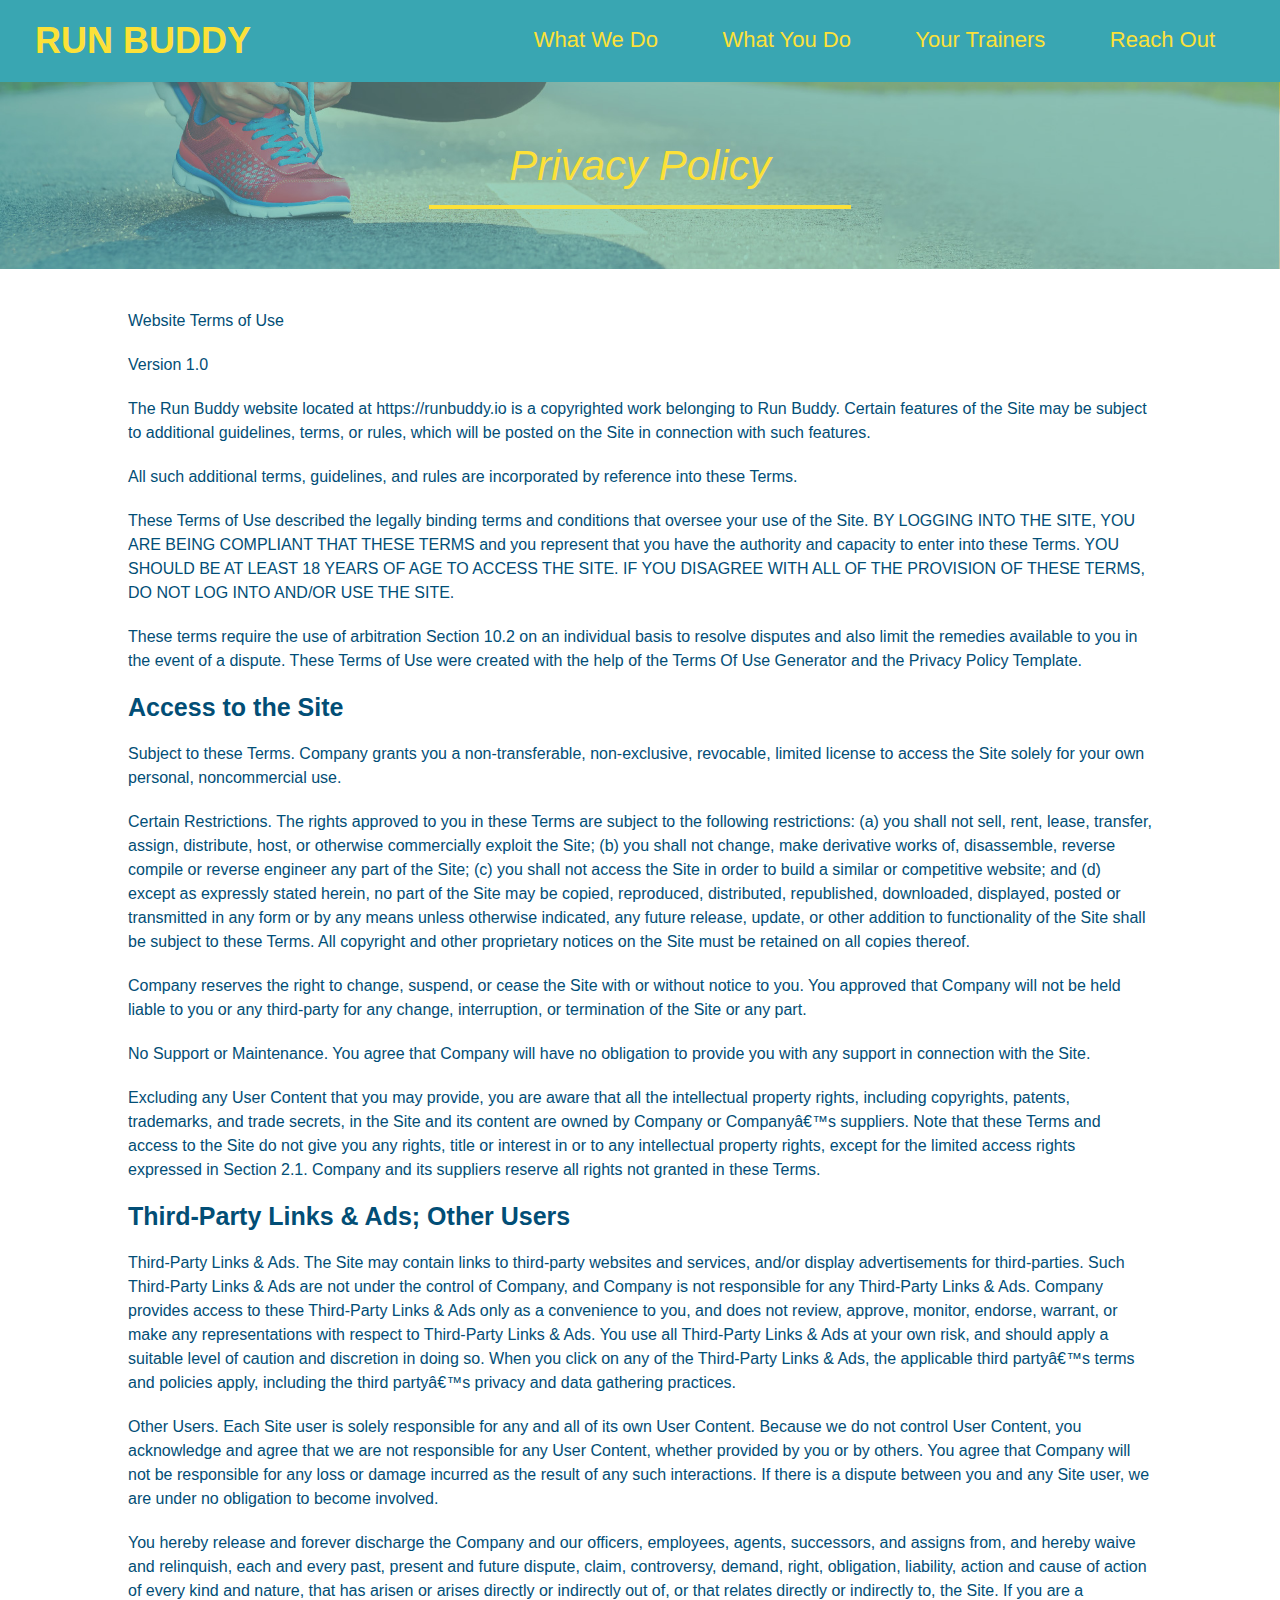
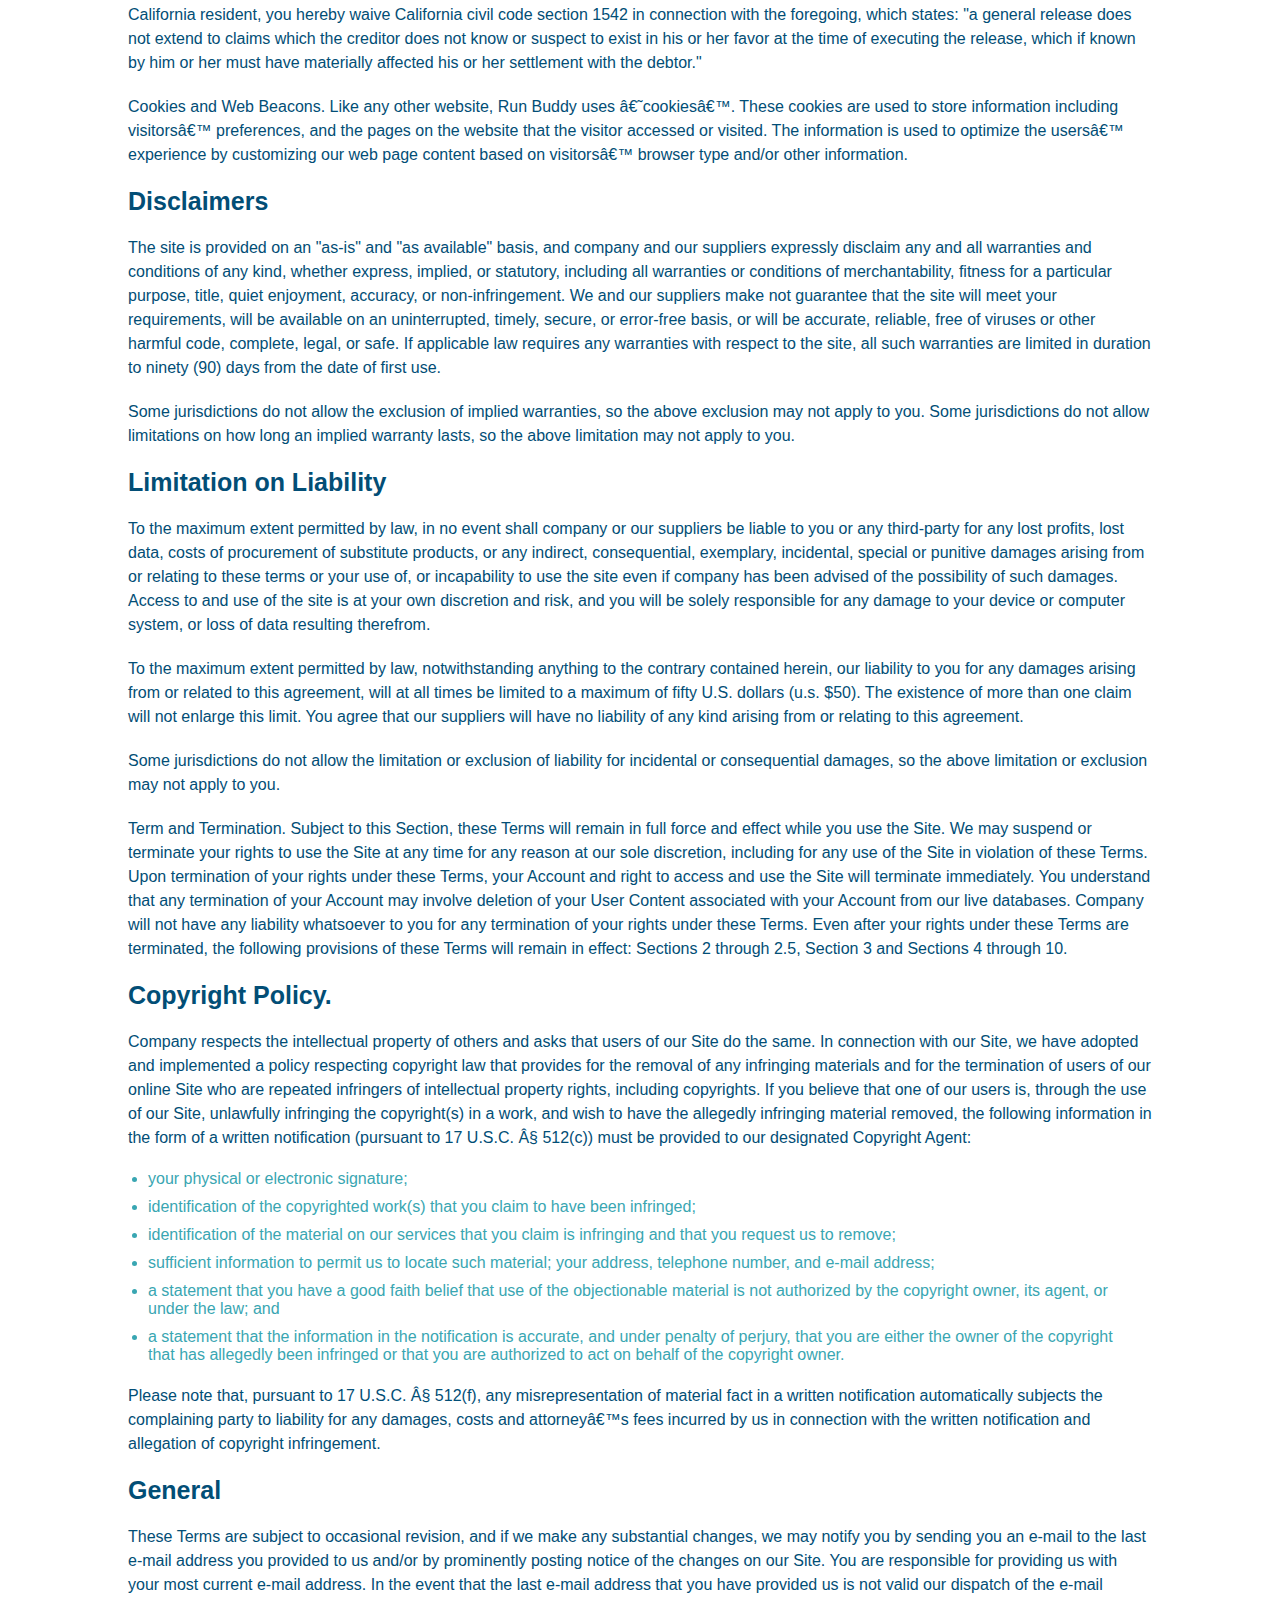
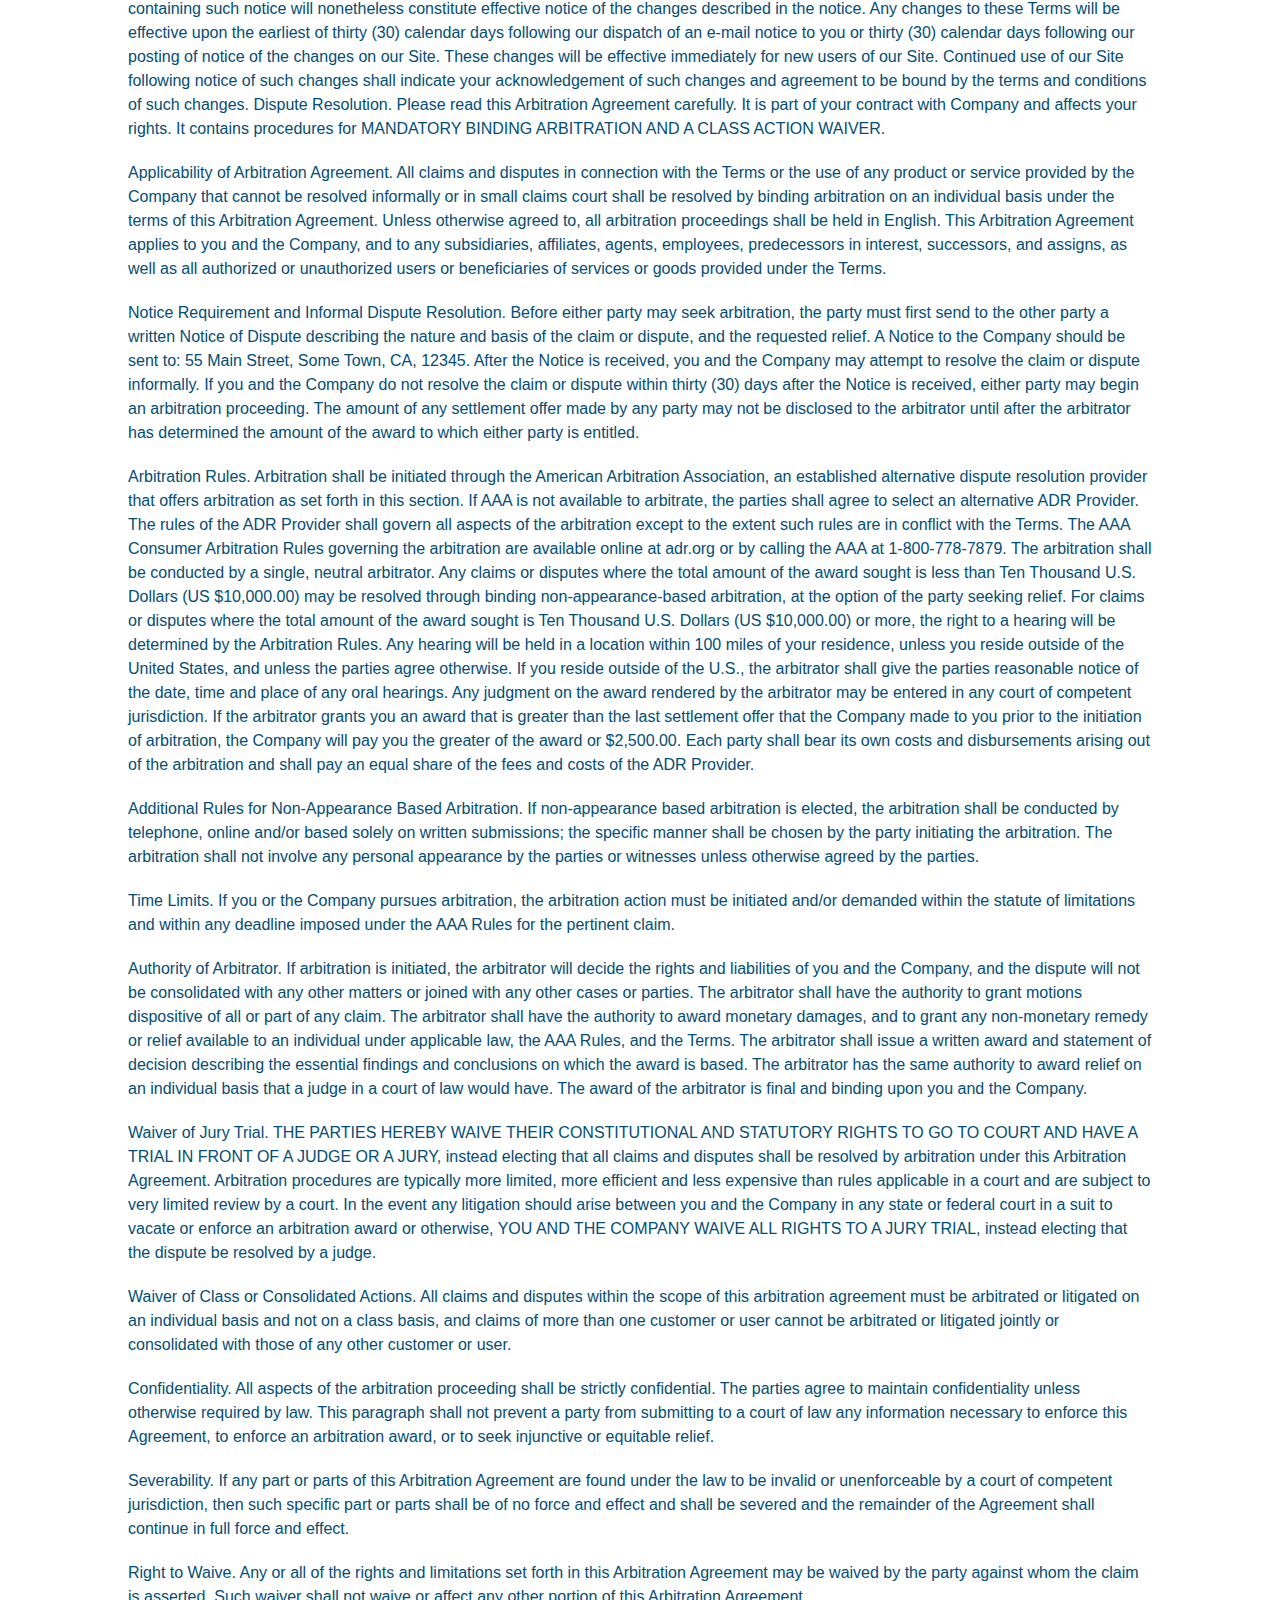
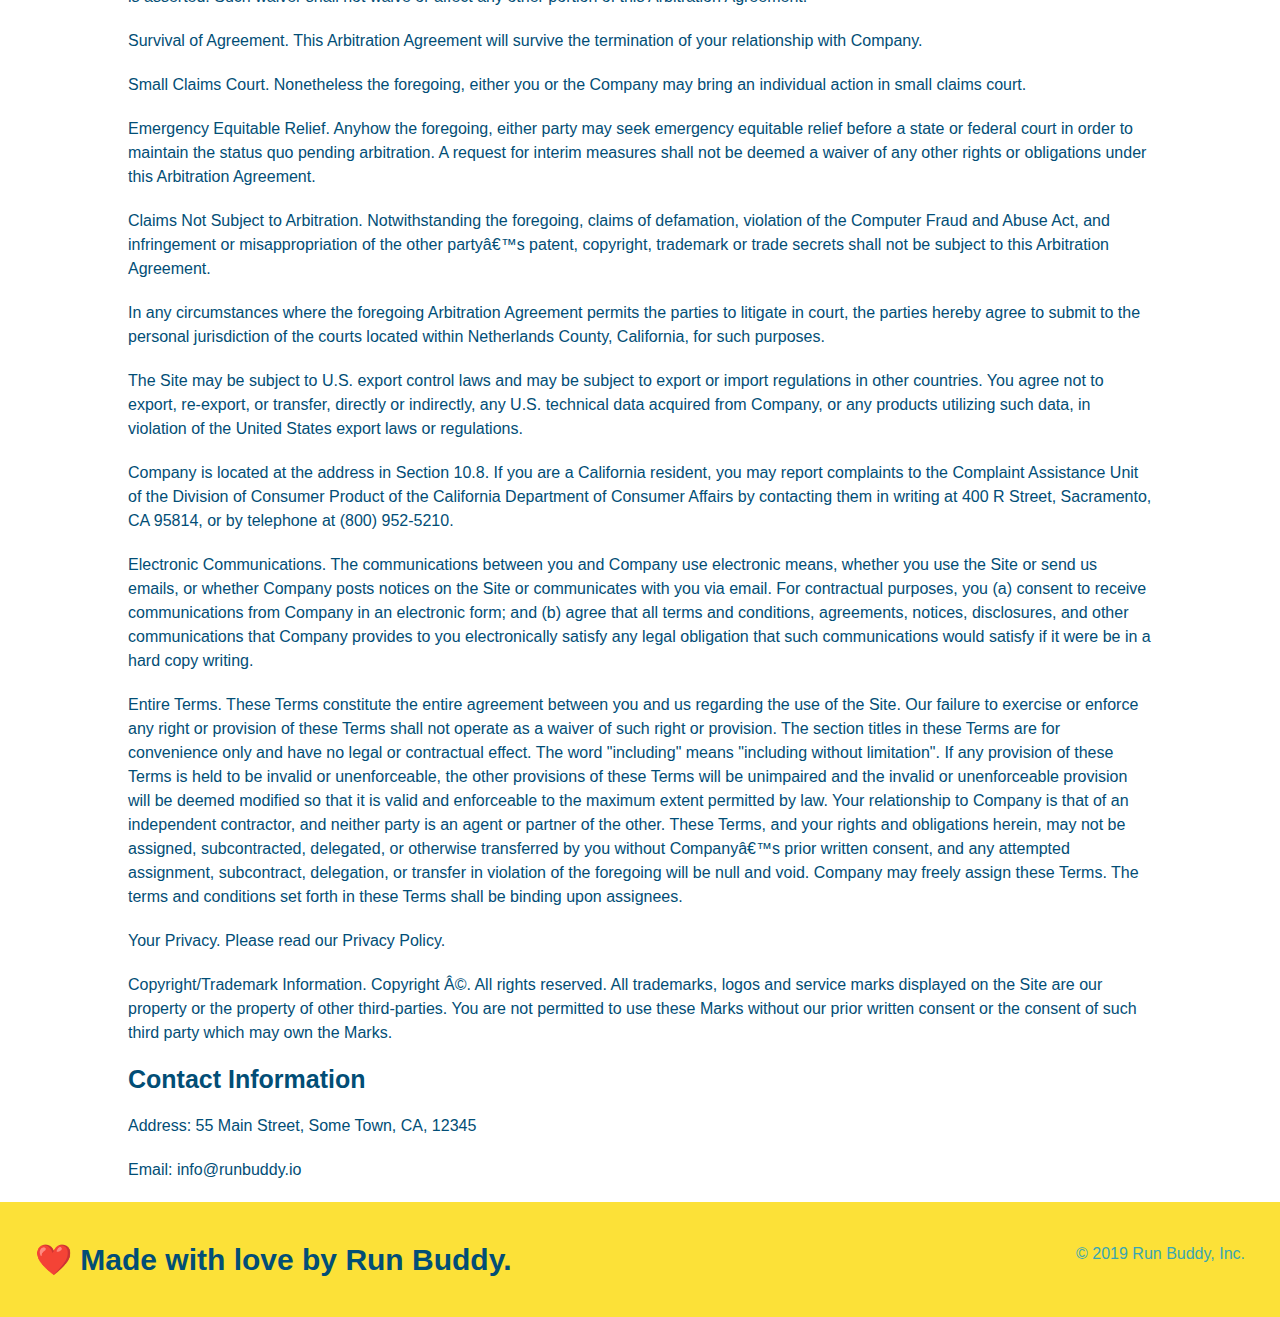
==== privacy-policy.html @ b8c0f63a "privacy policy" ====
<!DOCTYPE html>
<html lang="en">
    <head>
        <meta charset="UTF-8" />
        <title>Privacy Policy - Run Buddy</title>
        <link rel="stylesheet" href=" ./assets/css/style.css" />
        <link rel="stylesheet" href="./assets/css/secondary-style.css" />
    </head>
    <body>
        <header>
            
            <h1>
                <a href="/">RUN BUDDY</a>
            </h1>
            <nav>
             <!-- Unordered list element -->
             <ul>
                    <!-- list item element -->
                    <li>
                        <!-- Anchor element -->
                        <a href="./index.html#what-we-do">What We Do</a>
                    </li>
                    <li>
                        <a href="./index.html#what-you-do">What You Do</a>
                    </li>
                    <li>
                        <a href="./index.html#your-trainers">Your Trainers</a>
                    </li>
                    <li>
                        <a href="./index.html#reach-out">Reach Out</a>
                    </li>
             </ul>
            </nav>
        </header>
            <section class="hero">
                <h2 class="page-title"> 
                    Privacy Policy
                </h2>
            </section>
            <article class="secondary-content">
                <p>
                    Website Terms of Use
                  </p>
            
                  <p>
                    Version 1.0
                  </p>
            
                  <p>
                    The Run Buddy website located at https://runbuddy.io is a copyrighted work belonging to Run Buddy. Certain
                    features of the Site may be subject to additional guidelines, terms, or rules, which will be posted on the Site
                    in connection with such features.
                  </p>
            
                  <p>
                    All such additional terms, guidelines, and rules are incorporated by reference into these Terms.
                  </p>
            
                  <p>
                    These Terms of Use described the legally binding terms and conditions that oversee your use of the Site. BY
                    LOGGING INTO THE SITE, YOU ARE BEING COMPLIANT THAT THESE TERMS and you represent that you have the authority
                    and capacity to enter into these Terms. YOU SHOULD BE AT LEAST 18 YEARS OF AGE TO ACCESS THE SITE. IF YOU
                    DISAGREE WITH ALL OF THE PROVISION OF THESE TERMS, DO NOT LOG INTO AND/OR USE THE SITE.
                  </p>
            
                  <p>
                    These terms require the use of arbitration Section 10.2 on an individual basis to resolve disputes and also
                    limit the remedies available to you in the event of a dispute. These Terms of Use were created with the help of
                    the Terms Of Use Generator and the Privacy Policy Template.
                  </p>
            
                  <h3>
                    Access to the Site
                  </h3>
            
                  <p>
                    Subject to these Terms. Company grants you a non-transferable, non-exclusive, revocable, limited license to
                    access the Site solely for your own personal, noncommercial use.
                  </p>
            
                  <p>
                    Certain Restrictions. The rights approved to you in these Terms are subject to the following restrictions: (a)
                    you shall not sell, rent, lease, transfer, assign, distribute, host, or otherwise commercially exploit the Site;
                    (b) you shall not change, make derivative works of, disassemble, reverse compile or reverse engineer any part of
                    the Site; (c) you shall not access the Site in order to build a similar or competitive website; and (d) except
                    as expressly stated herein, no part of the Site may be copied, reproduced, distributed, republished, downloaded,
                    displayed, posted or transmitted in any form or by any means unless otherwise indicated, any future release,
                    update, or other addition to functionality of the Site shall be subject to these Terms. All copyright and other
                    proprietary notices on the Site must be retained on all copies thereof.
                  </p>
            
                  <p>
                    Company reserves the right to change, suspend, or cease the Site with or without notice to you. You approved
                    that Company will not be held liable to you or any third-party for any change, interruption, or termination of
                    the Site or any part.
                  </p>
            
                  <p>
                    No Support or Maintenance. You agree that Company will have no obligation to provide you with any support in
                    connection with the Site.
                  </p>
            
                  <p>
                    Excluding any User Content that you may provide, you are aware that all the intellectual property rights,
                    including copyrights, patents, trademarks, and trade secrets, in the Site and its content are owned by Company
                    or Companyâ€™s suppliers. Note that these Terms and access to the Site do not give you any rights, title or
                    interest in or to any intellectual property rights, except for the limited access rights expressed in Section
                    2.1. Company and its suppliers reserve all rights not granted in these Terms.
                  </p>
            
                  <h3>
                    Third-Party Links & Ads; Other Users
                  </h3>
            
                  <p>
                    Third-Party Links & Ads. The Site may contain links to third-party websites and services, and/or display
                    advertisements for third-parties. Such Third-Party Links & Ads are not under the control of Company, and Company
                    is not responsible for any Third-Party Links & Ads. Company provides access to these Third-Party Links & Ads
                    only as a convenience to you, and does not review, approve, monitor, endorse, warrant, or make any
                    representations with respect to Third-Party Links & Ads. You use all Third-Party Links & Ads at your own risk,
                    and should apply a suitable level of caution and discretion in doing so. When you click on any of the
                    Third-Party Links & Ads, the applicable third partyâ€™s terms and policies apply, including the third partyâ€™s
                    privacy and data gathering practices.
                  </p>
            
                  <p>
                    Other Users. Each Site user is solely responsible for any and all of its own User Content. Because we do not
                    control User Content, you acknowledge and agree that we are not responsible for any User Content, whether
                    provided by you or by others. You agree that Company will not be responsible for any loss or damage incurred as
                    the result of any such interactions. If there is a dispute between you and any Site user, we are under no
                    obligation to become involved.
                  </p>
            
                  <p>
                    You hereby release and forever discharge the Company and our officers, employees, agents, successors, and
                    assigns from, and hereby waive and relinquish, each and every past, present and future dispute, claim,
                    controversy, demand, right, obligation, liability, action and cause of action of every kind and nature, that has
                    arisen or arises directly or indirectly out of, or that relates directly or indirectly to, the Site. If you are
                    a California resident, you hereby waive California civil code section 1542 in connection with the foregoing,
                    which states: "a general release does not extend to claims which the creditor does not know or suspect to exist
                    in his or her favor at the time of executing the release, which if known by him or her must have materially
                    affected his or her settlement with the debtor."
                  </p>
            
                  <p>
                    Cookies and Web Beacons. Like any other website, Run Buddy uses â€˜cookiesâ€™. These cookies are used to store
                    information including visitorsâ€™ preferences, and the pages on the website that the visitor accessed or visited.
                    The information is used to optimize the usersâ€™ experience by customizing our web page content based on visitorsâ€™
                    browser type and/or other information.
                  </p>
            
                  <h3>
                    Disclaimers
                  </h3>
            
                  <p>
                    The site is provided on an "as-is" and "as available" basis, and company and our suppliers expressly disclaim
                    any and all warranties and conditions of any kind, whether express, implied, or statutory, including all
                    warranties or conditions of merchantability, fitness for a particular purpose, title, quiet enjoyment, accuracy,
                    or non-infringement. We and our suppliers make not guarantee that the site will meet your requirements, will be
                    available on an uninterrupted, timely, secure, or error-free basis, or will be accurate, reliable, free of
                    viruses or other harmful code, complete, legal, or safe. If applicable law requires any warranties with respect
                    to the site, all such warranties are limited in duration to ninety (90) days from the date of first use.
                  </p>
            
                  <p>
                    Some jurisdictions do not allow the exclusion of implied warranties, so the above exclusion may not apply to
                    you. Some jurisdictions do not allow limitations on how long an implied warranty lasts, so the above limitation
                    may not apply to you.
                  </p>
            
                  <h3>
                    Limitation on Liability
                  </h3>
            
                  <p>
                    To the maximum extent permitted by law, in no event shall company or our suppliers be liable to you or any
                    third-party for any lost profits, lost data, costs of procurement of substitute products, or any indirect,
                    consequential, exemplary, incidental, special or punitive damages arising from or relating to these terms or
                    your use of, or incapability to use the site even if company has been advised of the possibility of such
                    damages. Access to and use of the site is at your own discretion and risk, and you will be solely responsible
                    for any damage to your device or computer system, or loss of data resulting therefrom.
                  </p>
            
                  <p>
                    To the maximum extent permitted by law, notwithstanding anything to the contrary contained herein, our liability
                    to you for any damages arising from or related to this agreement, will at all times be limited to a maximum of
                    fifty U.S. dollars (u.s. $50). The existence of more than one claim will not enlarge this limit. You agree that
                    our suppliers will have no liability of any kind arising from or relating to this agreement.
                  </p>
            
                  <p>
                    Some jurisdictions do not allow the limitation or exclusion of liability for incidental or consequential
                    damages, so the above limitation or exclusion may not apply to you.
                  </p>
            
                  <p>
                    Term and Termination. Subject to this Section, these Terms will remain in full force and effect while you use
                    the Site. We may suspend or terminate your rights to use the Site at any time for any reason at our sole
                    discretion, including for any use of the Site in violation of these Terms. Upon termination of your rights under
                    these Terms, your Account and right to access and use the Site will terminate immediately. You understand that
                    any termination of your Account may involve deletion of your User Content associated with your Account from our
                    live databases. Company will not have any liability whatsoever to you for any termination of your rights under
                    these Terms. Even after your rights under these Terms are terminated, the following provisions of these Terms
                    will remain in effect: Sections 2 through 2.5, Section 3 and Sections 4 through 10.
                  </p>
            
                  <h3>
                    Copyright Policy.
                  </h3>
            
                  <p>
                    Company respects the intellectual property of others and asks that users of our Site do the same. In connection
                    with our Site, we have adopted and implemented a policy respecting copyright law that provides for the removal
                    of any infringing materials and for the termination of users of our online Site who are repeated infringers of
                    intellectual property rights, including copyrights. If you believe that one of our users is, through the use of
                    our Site, unlawfully infringing the copyright(s) in a work, and wish to have the allegedly infringing material
                    removed, the following information in the form of a written notification (pursuant to 17 U.S.C. Â§ 512(c)) must
                    be provided to our designated Copyright Agent:
                  </p>
            
                  <ul>
                    <li>
                      your physical or electronic signature;
                    </li>
                    <li>
                      identification of the copyrighted work(s) that you claim to have been infringed;
                    </li>
                    <li>
                      identification of the material on our services that you claim is infringing and that you request us to remove;
                    </li>
                    <li>
                      sufficient information to permit us to locate such material; your address, telephone number, and e-mail
                      address;
                    </li>
                    <li>
                      a statement that you have a good faith belief that use of the objectionable material is not authorized by the
                      copyright owner, its agent, or under the law; and
                    </li>
                    <li>
                      a statement that the information in the notification is accurate, and under penalty of perjury, that you are
                      either the owner of the copyright that has allegedly been infringed or that you are authorized to act on
                      behalf of the copyright owner.
                    </li>
                  </ul>
            
                  <p>
                    Please note that, pursuant to 17 U.S.C. Â§ 512(f), any misrepresentation of material fact in a written
                    notification automatically subjects the complaining party to liability for any damages, costs and attorneyâ€™s
                    fees incurred by us in connection with the written notification and allegation of copyright infringement.
                  </p>
            
                  <h3>
                    General
                  </h3>
            
                  <p>
                    These Terms are subject to occasional revision, and if we make any substantial changes, we may notify you by
                    sending you an e-mail to the last e-mail address you provided to us and/or by prominently posting notice of the
                    changes on our Site. You are responsible for providing us with your most current e-mail address. In the event
                    that the last e-mail address that you have provided us is not valid our dispatch of the e-mail containing such
                    notice will nonetheless constitute effective notice of the changes described in the notice. Any changes to these
                    Terms will be effective upon the earliest of thirty (30) calendar days following our dispatch of an e-mail
                    notice to you or thirty (30) calendar days following our posting of notice of the changes on our Site. These
                    changes will be effective immediately for new users of our Site. Continued use of our Site following notice of
                    such changes shall indicate your acknowledgement of such changes and agreement to be bound by the terms and
                    conditions of such changes. Dispute Resolution. Please read this Arbitration Agreement carefully. It is part of
                    your contract with Company and affects your rights. It contains procedures for MANDATORY BINDING ARBITRATION AND
                    A CLASS ACTION WAIVER.
                  </p>
            
                  <p>
                    Applicability of Arbitration Agreement. All claims and disputes in connection with the Terms or the use of any
                    product or service provided by the Company that cannot be resolved informally or in small claims court shall be
                    resolved by binding arbitration on an individual basis under the terms of this Arbitration Agreement. Unless
                    otherwise agreed to, all arbitration proceedings shall be held in English. This Arbitration Agreement applies to
                    you and the Company, and to any subsidiaries, affiliates, agents, employees, predecessors in interest,
                    successors, and assigns, as well as all authorized or unauthorized users or beneficiaries of services or goods
                    provided under the Terms.
                  </p>
            
                  <p>
                    Notice Requirement and Informal Dispute Resolution. Before either party may seek arbitration, the party must
                    first send to the other party a written Notice of Dispute describing the nature and basis of the claim or
                    dispute, and the requested relief. A Notice to the Company should be sent to: 55 Main Street, Some Town, CA,
                    12345. After the Notice is received, you and the Company may attempt to resolve the claim or dispute informally.
                    If you and the Company do not resolve the claim or dispute within thirty (30) days after the Notice is received,
                    either party may begin an arbitration proceeding. The amount of any settlement offer made by any party may not
                    be disclosed to the arbitrator until after the arbitrator has determined the amount of the award to which either
                    party is entitled.
                  </p>
            
                  <p>
                    Arbitration Rules. Arbitration shall be initiated through the American Arbitration Association, an established
                    alternative dispute resolution provider that offers arbitration as set forth in this section. If AAA is not
                    available to arbitrate, the parties shall agree to select an alternative ADR Provider. The rules of the ADR
                    Provider shall govern all aspects of the arbitration except to the extent such rules are in conflict with the
                    Terms. The AAA Consumer Arbitration Rules governing the arbitration are available online at adr.org or by
                    calling the AAA at 1-800-778-7879. The arbitration shall be conducted by a single, neutral arbitrator. Any
                    claims or disputes where the total amount of the award sought is less than Ten Thousand U.S. Dollars (US
                    $10,000.00) may be resolved through binding non-appearance-based arbitration, at the option of the party seeking
                    relief. For claims or disputes where the total amount of the award sought is Ten Thousand U.S. Dollars (US
                    $10,000.00) or more, the right to a hearing will be determined by the Arbitration Rules. Any hearing will be
                    held in a location within 100 miles of your residence, unless you reside outside of the United States, and
                    unless the parties agree otherwise. If you reside outside of the U.S., the arbitrator shall give the parties
                    reasonable notice of the date, time and place of any oral hearings. Any judgment on the award rendered by the
                    arbitrator may be entered in any court of competent jurisdiction. If the arbitrator grants you an award that is
                    greater than the last settlement offer that the Company made to you prior to the initiation of arbitration, the
                    Company will pay you the greater of the award or $2,500.00. Each party shall bear its own costs and
                    disbursements arising out of the arbitration and shall pay an equal share of the fees and costs of the ADR
                    Provider.
                  </p>
            
                  <p>
                    Additional Rules for Non-Appearance Based Arbitration. If non-appearance based arbitration is elected, the
                    arbitration shall be conducted by telephone, online and/or based solely on written submissions; the specific
                    manner shall be chosen by the party initiating the arbitration. The arbitration shall not involve any personal
                    appearance by the parties or witnesses unless otherwise agreed by the parties.
                  </p>
            
                  <p>
                    Time Limits. If you or the Company pursues arbitration, the arbitration action must be initiated and/or demanded
                    within the statute of limitations and within any deadline imposed under the AAA Rules for the pertinent claim.
                  </p>
            
                  <p>
                    Authority of Arbitrator. If arbitration is initiated, the arbitrator will decide the rights and liabilities of
                    you and the Company, and the dispute will not be consolidated with any other matters or joined with any other
                    cases or parties. The arbitrator shall have the authority to grant motions dispositive of all or part of any
                    claim. The arbitrator shall have the authority to award monetary damages, and to grant any non-monetary remedy
                    or relief available to an individual under applicable law, the AAA Rules, and the Terms. The arbitrator shall
                    issue a written award and statement of decision describing the essential findings and conclusions on which the
                    award is based. The arbitrator has the same authority to award relief on an individual basis that a judge in a
                    court of law would have. The award of the arbitrator is final and binding upon you and the Company.
                  </p>
            
                  <p>
                    Waiver of Jury Trial. THE PARTIES HEREBY WAIVE THEIR CONSTITUTIONAL AND STATUTORY RIGHTS TO GO TO COURT AND HAVE
                    A TRIAL IN FRONT OF A JUDGE OR A JURY, instead electing that all claims and disputes shall be resolved by
                    arbitration under this Arbitration Agreement. Arbitration procedures are typically more limited, more efficient
                    and less expensive than rules applicable in a court and are subject to very limited review by a court. In the
                    event any litigation should arise between you and the Company in any state or federal court in a suit to vacate
                    or enforce an arbitration award or otherwise, YOU AND THE COMPANY WAIVE ALL RIGHTS TO A JURY TRIAL, instead
                    electing that the dispute be resolved by a judge.
                  </p>
            
                  <p>
                    Waiver of Class or Consolidated Actions. All claims and disputes within the scope of this arbitration agreement
                    must be arbitrated or litigated on an individual basis and not on a class basis, and claims of more than one
                    customer or user cannot be arbitrated or litigated jointly or consolidated with those of any other customer or
                    user.
                  </p>
            
                  <p>
                    Confidentiality. All aspects of the arbitration proceeding shall be strictly confidential. The parties agree to
                    maintain confidentiality unless otherwise required by law. This paragraph shall not prevent a party from
                    submitting to a court of law any information necessary to enforce this Agreement, to enforce an arbitration
                    award, or to seek injunctive or equitable relief.
                  </p>
            
                  <p>
                    Severability. If any part or parts of this Arbitration Agreement are found under the law to be invalid or
                    unenforceable by a court of competent jurisdiction, then such specific part or parts shall be of no force and
                    effect and shall be severed and the remainder of the Agreement shall continue in full force and effect.
                  </p>
            
                  <p>
                    Right to Waive. Any or all of the rights and limitations set forth in this Arbitration Agreement may be waived
                    by the party against whom the claim is asserted. Such waiver shall not waive or affect any other portion of this
                    Arbitration Agreement.
                  </p>
            
                  <p>
                    Survival of Agreement. This Arbitration Agreement will survive the termination of your relationship with
                    Company.
                  </p>
            
                  <p>
                    Small Claims Court. Nonetheless the foregoing, either you or the Company may bring an individual action in small
                    claims court.
                  </p>
            
                  <p>
                    Emergency Equitable Relief. Anyhow the foregoing, either party may seek emergency equitable relief before a
                    state or federal court in order to maintain the status quo pending arbitration. A request for interim measures
                    shall not be deemed a waiver of any other rights or obligations under this Arbitration Agreement.
                  </p>
            
                  <p>
                    Claims Not Subject to Arbitration. Notwithstanding the foregoing, claims of defamation, violation of the
                    Computer Fraud and Abuse Act, and infringement or misappropriation of the other partyâ€™s patent, copyright,
                    trademark or trade secrets shall not be subject to this Arbitration Agreement.
                  </p>
            
                  <p>
                    In any circumstances where the foregoing Arbitration Agreement permits the parties to litigate in court, the
                    parties hereby agree to submit to the personal jurisdiction of the courts located within Netherlands County,
                    California, for such purposes.
                  </p>
            
                  <p>
                    The Site may be subject to U.S. export control laws and may be subject to export or import regulations in other
                    countries. You agree not to export, re-export, or transfer, directly or indirectly, any U.S. technical data
                    acquired from Company, or any products utilizing such data, in violation of the United States export laws or
                    regulations.
                  </p>
            
                  <p>
                    Company is located at the address in Section 10.8. If you are a California resident, you may report complaints
                    to the Complaint Assistance Unit of the Division of Consumer Product of the California Department of Consumer
                    Affairs by contacting them in writing at 400 R Street, Sacramento, CA 95814, or by telephone at (800) 952-5210.
                  </p>
            
                  <p>
                    Electronic Communications. The communications between you and Company use electronic means, whether you use the
                    Site or send us emails, or whether Company posts notices on the Site or communicates with you via email. For
                    contractual purposes, you (a) consent to receive communications from Company in an electronic form; and (b)
                    agree that all terms and conditions, agreements, notices, disclosures, and other communications that Company
                    provides to you electronically satisfy any legal obligation that such communications would satisfy if it were be
                    in a hard copy writing.
                  </p>
            
                  <p>
                    Entire Terms. These Terms constitute the entire agreement between you and us regarding the use of the Site. Our
                    failure to exercise or enforce any right or provision of these Terms shall not operate as a waiver of such right
                    or provision. The section titles in these Terms are for convenience only and have no legal or contractual
                    effect. The word "including" means "including without limitation". If any provision of these Terms is held to be
                    invalid or unenforceable, the other provisions of these Terms will be unimpaired and the invalid or
                    unenforceable provision will be deemed modified so that it is valid and enforceable to the maximum extent
                    permitted by law. Your relationship to Company is that of an independent contractor, and neither party is an
                    agent or partner of the other. These Terms, and your rights and obligations herein, may not be assigned,
                    subcontracted, delegated, or otherwise transferred by you without Companyâ€™s prior written consent, and any
                    attempted assignment, subcontract, delegation, or transfer in violation of the foregoing will be null and void.
                    Company may freely assign these Terms. The terms and conditions set forth in these Terms shall be binding upon
                    assignees.
                  </p>
            
                  <p>
                    Your Privacy. Please read our Privacy Policy.
                  </p>
            
                  <p>
                    Copyright/Trademark Information. Copyright Â©. All rights reserved. All trademarks, logos and service marks
                    displayed on the Site are our property or the property of other third-parties. You are not permitted to use
                    these Marks without our prior written consent or the consent of such third party which may own the Marks.
                  </p>
            
                  <h3>
                    Contact Information
                  </h3>
            
                  <p>
                    Address: 55 Main Street, Some Town, CA, 12345
                  </p>
            
                  <p>
                    Email: info@runbuddy.io
                  </p>
            
            </article>
        <footer>
            <h2>❤️ Made with love by Run Buddy.</h2>
            <div>
                &copy; 2019 Run Buddy, Inc.
            </div>
        </footer>
    </body>
</html>
---- assets/css/style.css ----
body {
    font-family:  Helvetica, Arial, sans-serif;
}

body {
    /* Css Comment */
    color: #39a6b2;
    font-family: Helvetica, Arial, sans-serif;
}

/* spply styles to to <header> */
header {
    padding: 20px 35px;
    background-color: #39a6b2;
}

header h1 {
    font-weight: bold;
    font-size: 36px;
    color: #fce138;
    margin: 0;
    display: inline;
}

header a {
    text-decoration: none;
    color: #fce138;
}

header nav {
    float: right;
    margin: 7px 0;
}

header nav ul li {
    display: inline;
}

header nav ul li a {
    margin: 0 30px;
    font-weight: ligher;
    font-size: 22px;
}

* {
    margin: 0;
    padding: 0;
    box-sizing: border-box;
}

footer {
    background: #fce138;
    width: 100%;
    padding: 40px 35px;
}

footer h2 {
    display: inline;
    color: #024e76;
    font-size: 30px;
    margin: 0;
}

footer div {
    float: right;
    line-height: 1.5;
    text-align: right;
}

footer a {
    color: #024e76;
}

section {
    padding: 60px;
}

.hero {
    background-image: url("../css/images/hero-bg.jpg");
    height: 600px;
    background-size: cover;
    background-position: center;
    position: relative;
}

.hero-form {
    color: #024e76;
    background-color: #fce138;
    padding:20px;
    width: 500px;
    border: solid 3px #024e76;
    position: absolute;
    bottom: 120px;
    right: 140px;
}

.hero-form h3 {
    font-size: 24px;
    margin: 0;
}

.hero-form p {
    margin: 5px 0 15px 0;
}

.form-input {
    border: 1px solid #024e76;
    display: block;
    padding: 7px 15px;
    font-size: 16px;
    color: #024e76;
    width: 100%;
    margin-bottom: 15px;
}

.hero-form label {
    margin: 0 5px;
}

.hero-form button {
    background-color: #024e76;
    color: #fce138;
    border: none;
    padding: 10px 20px;
    font-size: 16px;
}

.intro {
    text-align: center;
}

.intro p {
    line-height: 1.7;
    color: #39a6b2;
    width: 80%;
    font-size: 20px;
    margin: 0 auto;
}

.steps {
    text-align: center;
    background: #fce138;
}

.section-title {
    font-size: 55px;
    color: #024e76;
    margin-bottom: 35px;
    padding: 0 100px 20px 100px;
    display: inline-block;
    border-bottom: 3px solid;
}

.primary-border {
    border-color: #fce138;
}

.secondary-border {
    border-color: #39a6b2;
}

.steps div {
    margin-bottom: 80px;
}

.steps img {
    width: 15%;
    margin: 10px 0;
}

.steps h3 {
    color: #024e76;
    font-size: 46px;
    margin-top: 10px;
}

.steps p {
    color: #39a6b2;
    font-size: 23px;
}

.steps span {
    font-size: 38px;
}

.trainers {
    text-align: center;
}

.trainer {
    width: 900px;
    margin: 0 auto 30px auto;
    background: #024e76;
    color: #fce138;
    overflow: auto;
}

.trainer img {
    width: 35%;
    float: left;
}

.trainer-bio {
    padding: 35px;
    float: left;
    width: 65%;
}

.text-left {
    text-align: left;
}

.text-right {
    text-align: right;
}

.trainer-bio h3 {
    font-size: 32px;
    margin-bottom: 8px;
}

.trainer-bio h4 {
    font-weight: lighter;
    font-size: 26px;
    margin-bottom: 25px;
}

.trianer-bio p {
    font-size: 17px;
    line-height: 1.3;
}

.primary-border {
    border-color: #fce138;
}

.secondary-border {
    border-color: #39a6b2;
}

.contact {
    text-align: center;
    background: #024e76;
}

.contact h2 {
    color: #fce138;
}

.contact-info iframe {
    width: 400px;
    height: 400px;
}

.contact-info div{
    width: 410px;
    display: inline-block;
    vertical-align: top;
    text-align: left;
    margin: 30px 0 0 60px;
    color: white;
}

.contact-info h3{
    color: #fce138;
    font-size: 32px;
}

.contact-info p, .contact-info address {
    margin: 20px o;
    line-height: 1.5;
    font-size: 20px;
    font-style: normal;
}

.contact-info a {
    color: #fce138;
}

.page-title {
    color: #fce138;
    display: inline-block;
    border-bottom: solid 4px #fce138;
    padding: 0 80px 15px 80px;
    font-weight: normal;
    font-size: 42px;
    font-style: italic;
}
---- assets/css/secondary-style.css ----
.hero {
    background-position: bottom;
    height: auto;
    text-align: center;
    margin-bottom: 40px;
}

.secondary-content {
    width: 80%;
    margin: 0 auto;
    color: #024e76;
}

.secondary-content h3 {
    font-size: 25px;
    margin: 20px 0 20px 0;
}

.secondary-content p {
    font-size: 16px;
    line-height: 1.5;
    margin: 20px 0 20px 0;
}

.secondary-content ul {
    margin: 15px 20px 15px 20px;
}

.secondary-content li {
    color: #39a6b2;
    margin: 10px 0 10px 0;
}
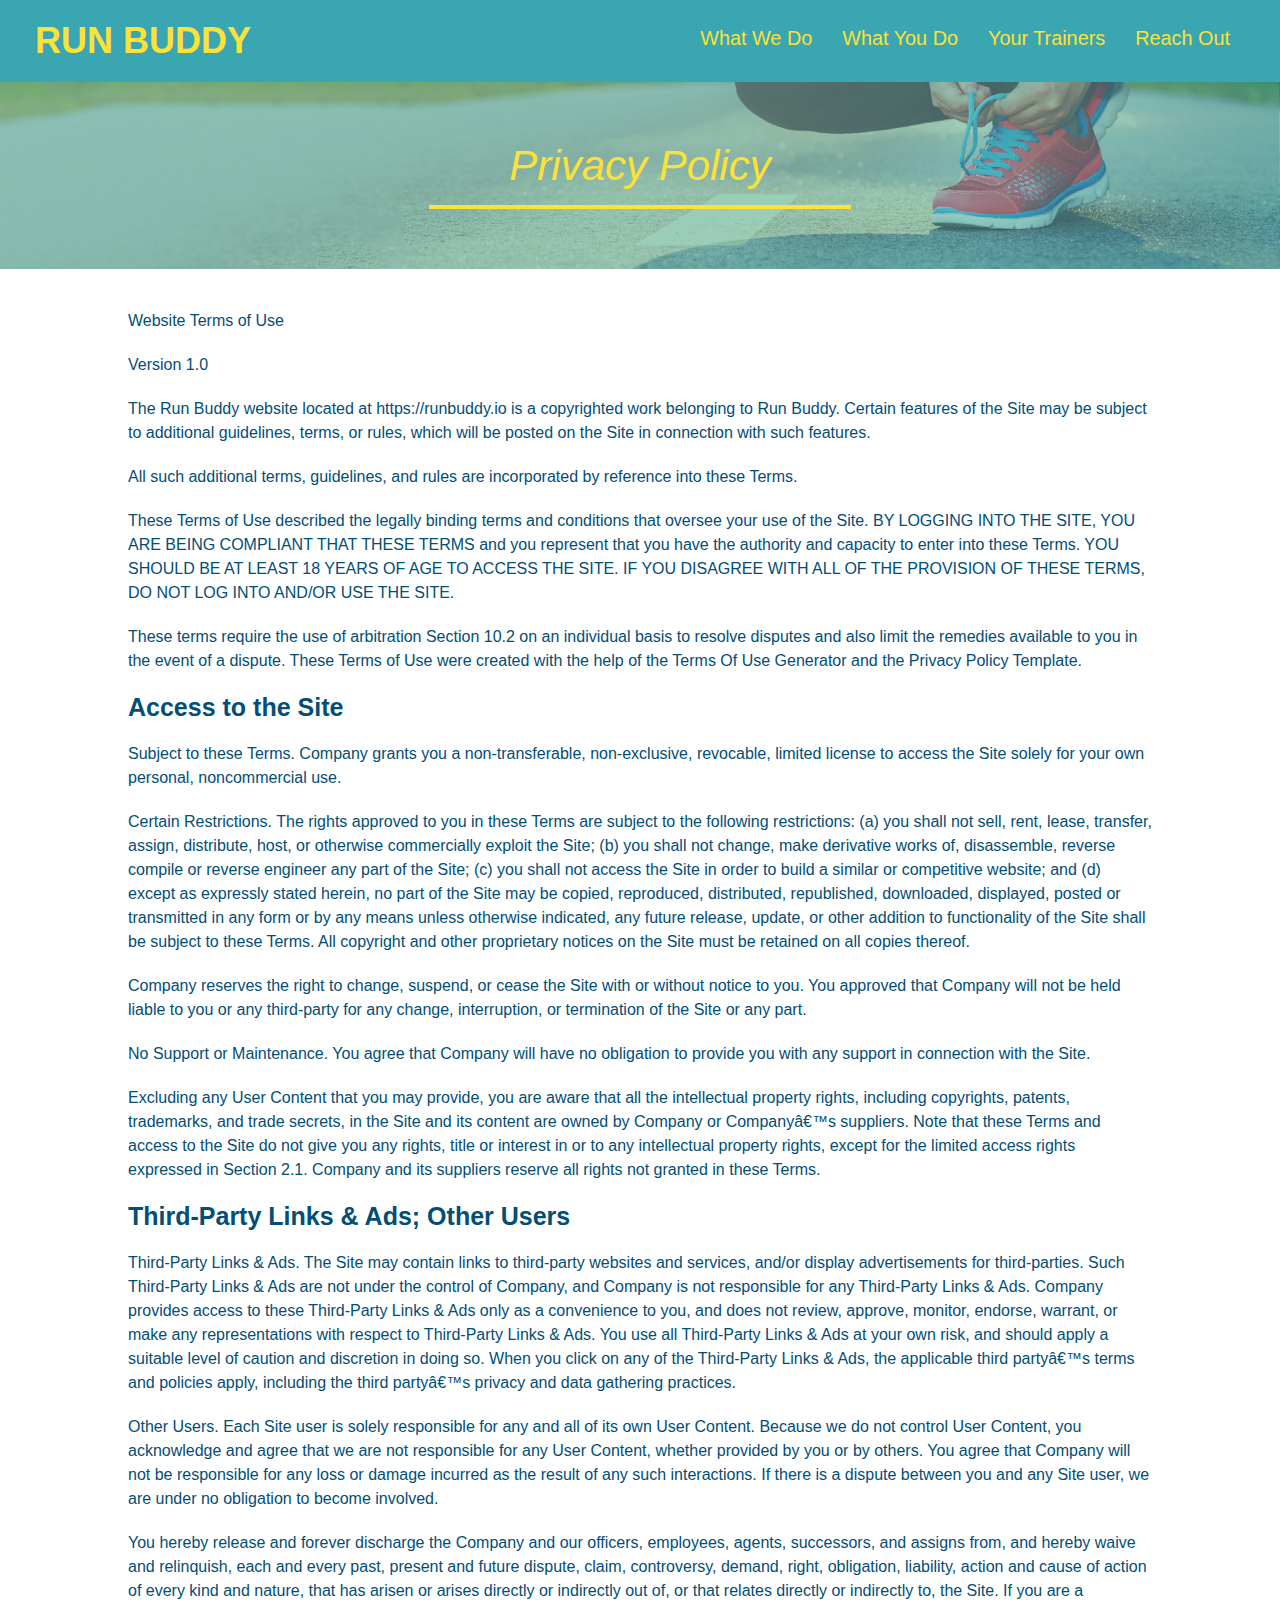
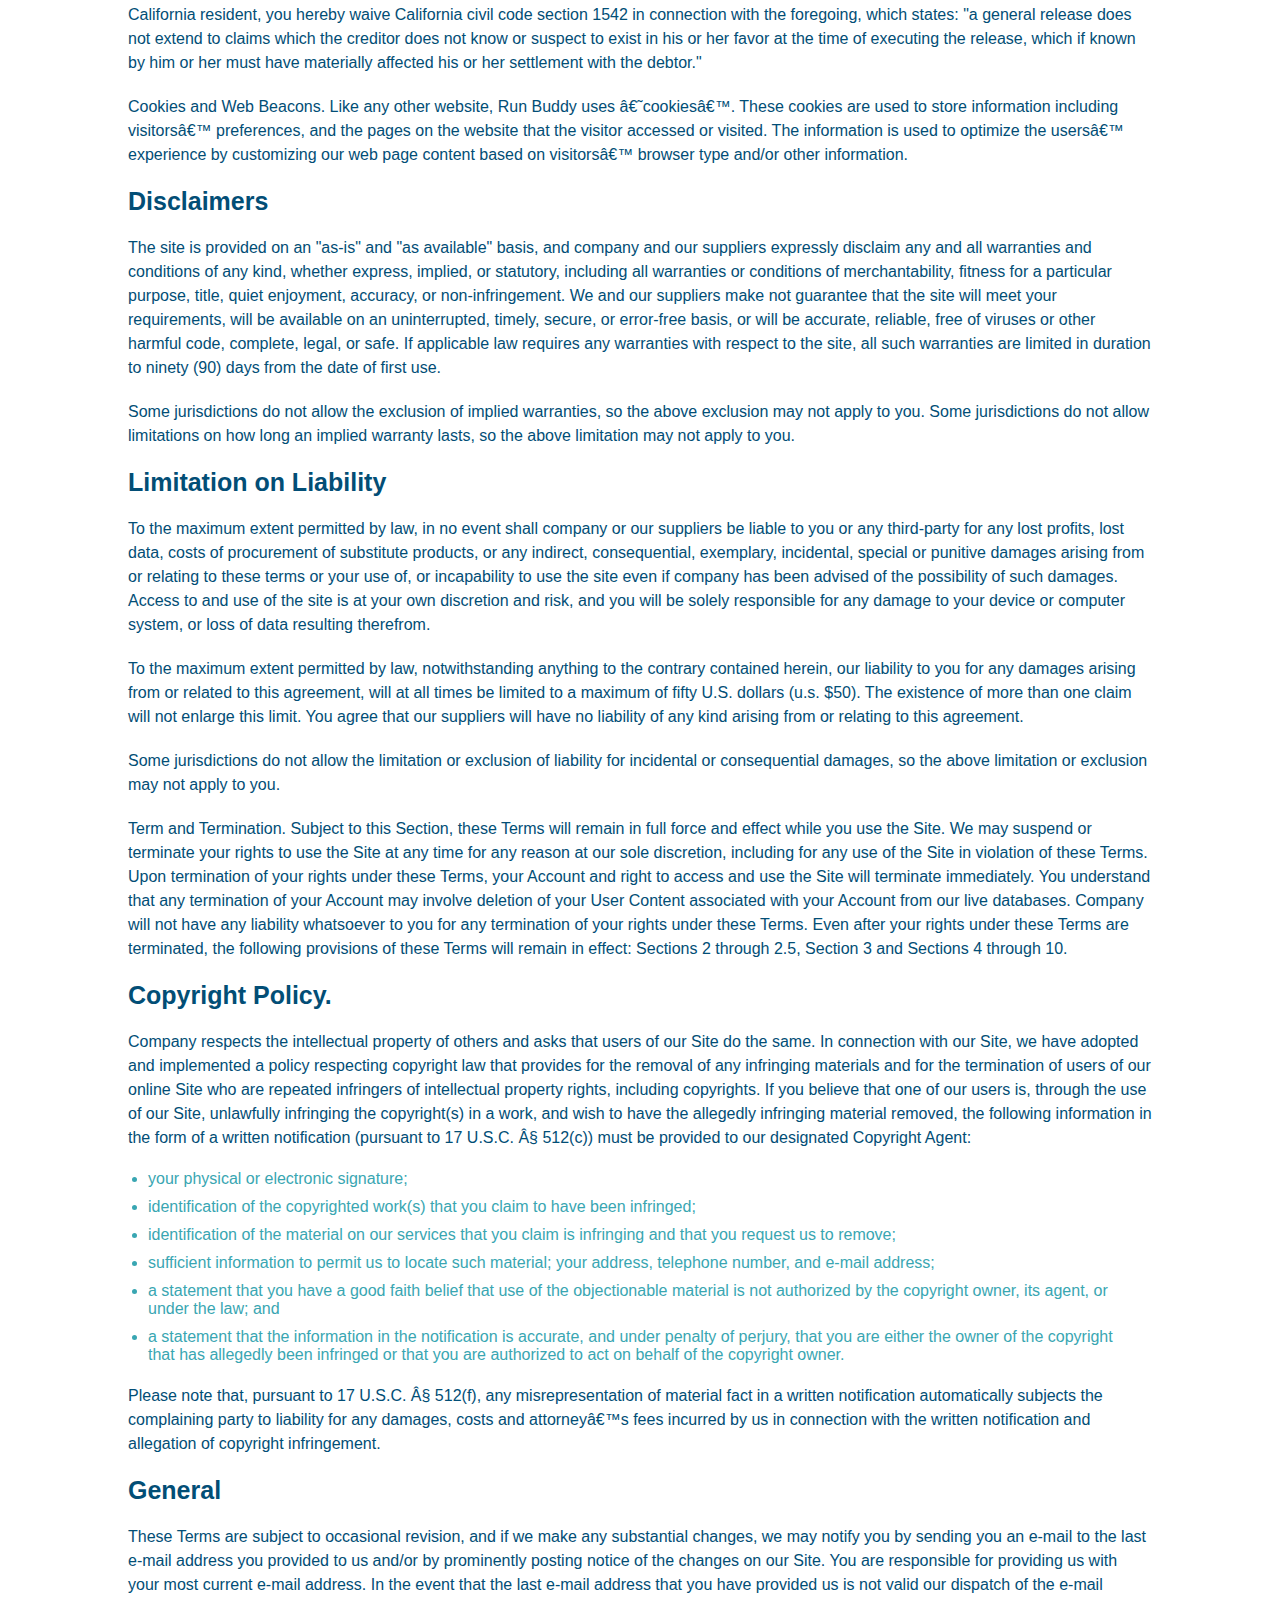
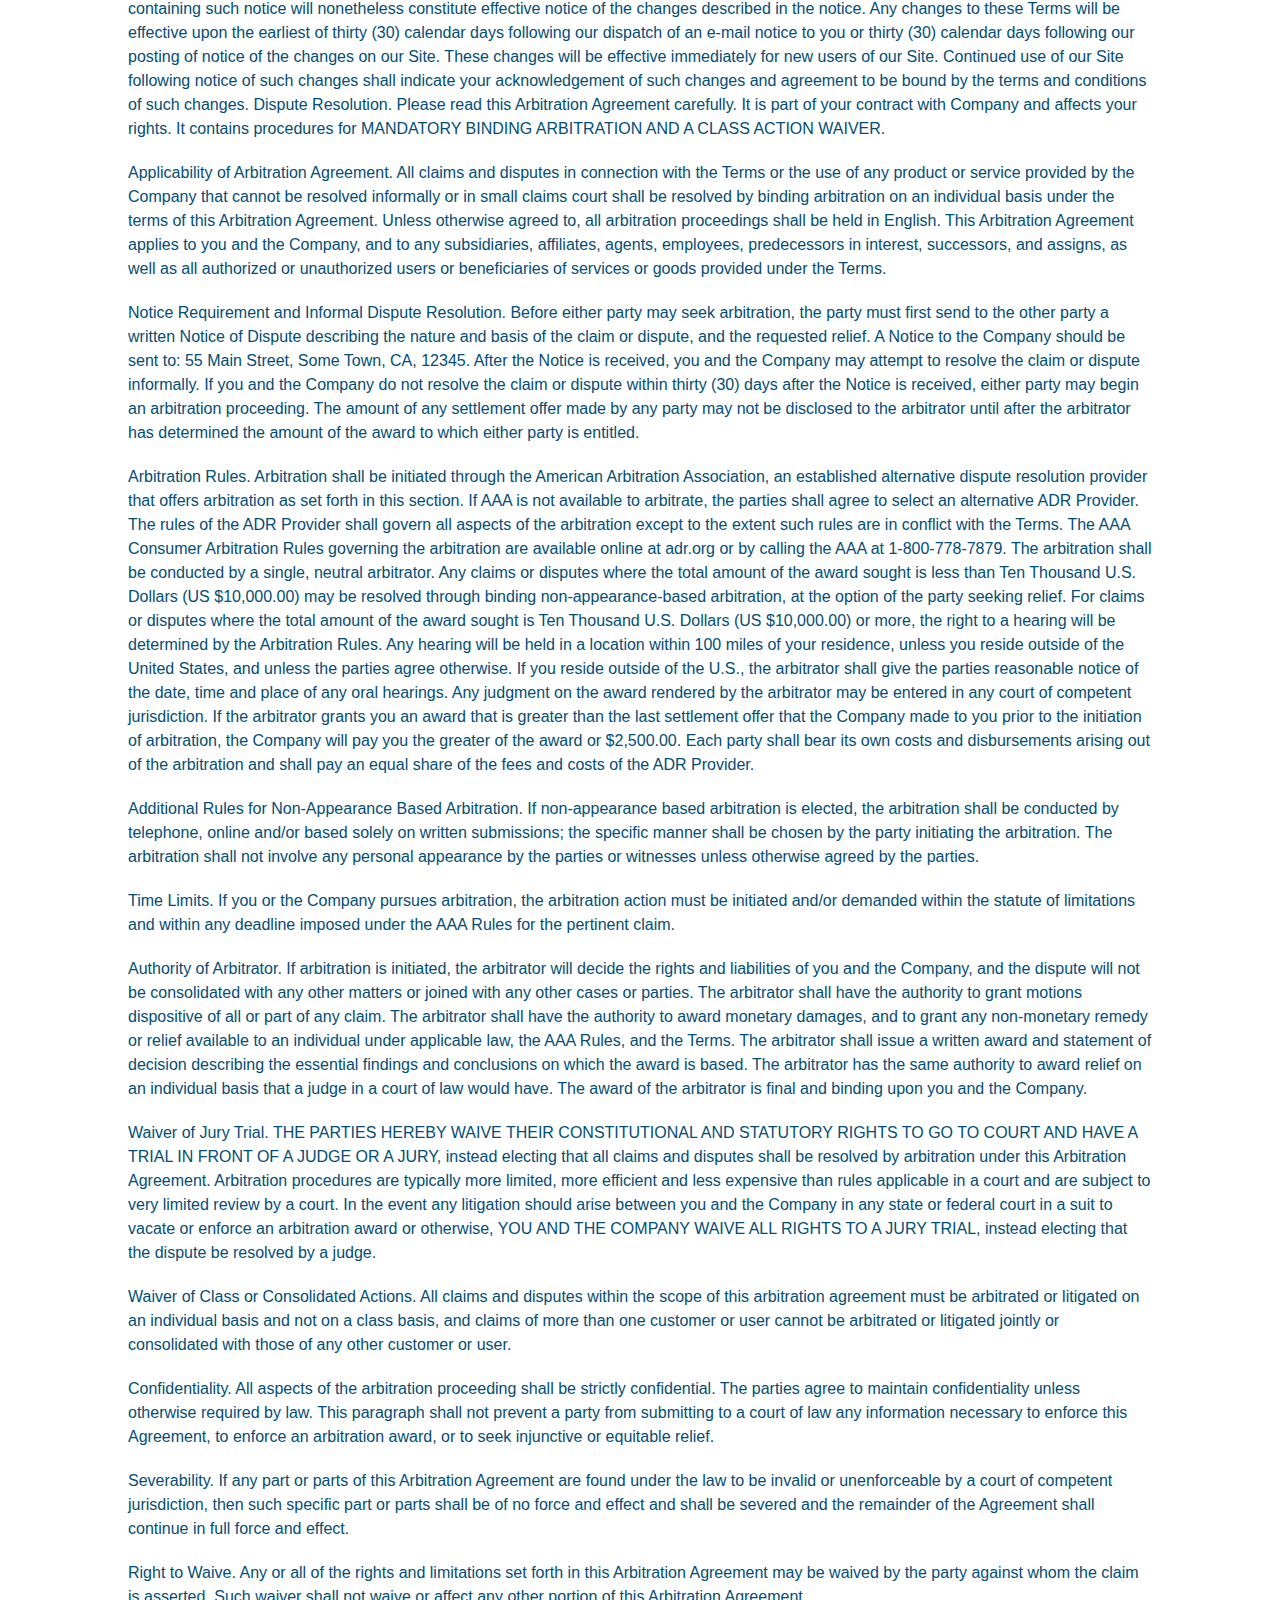
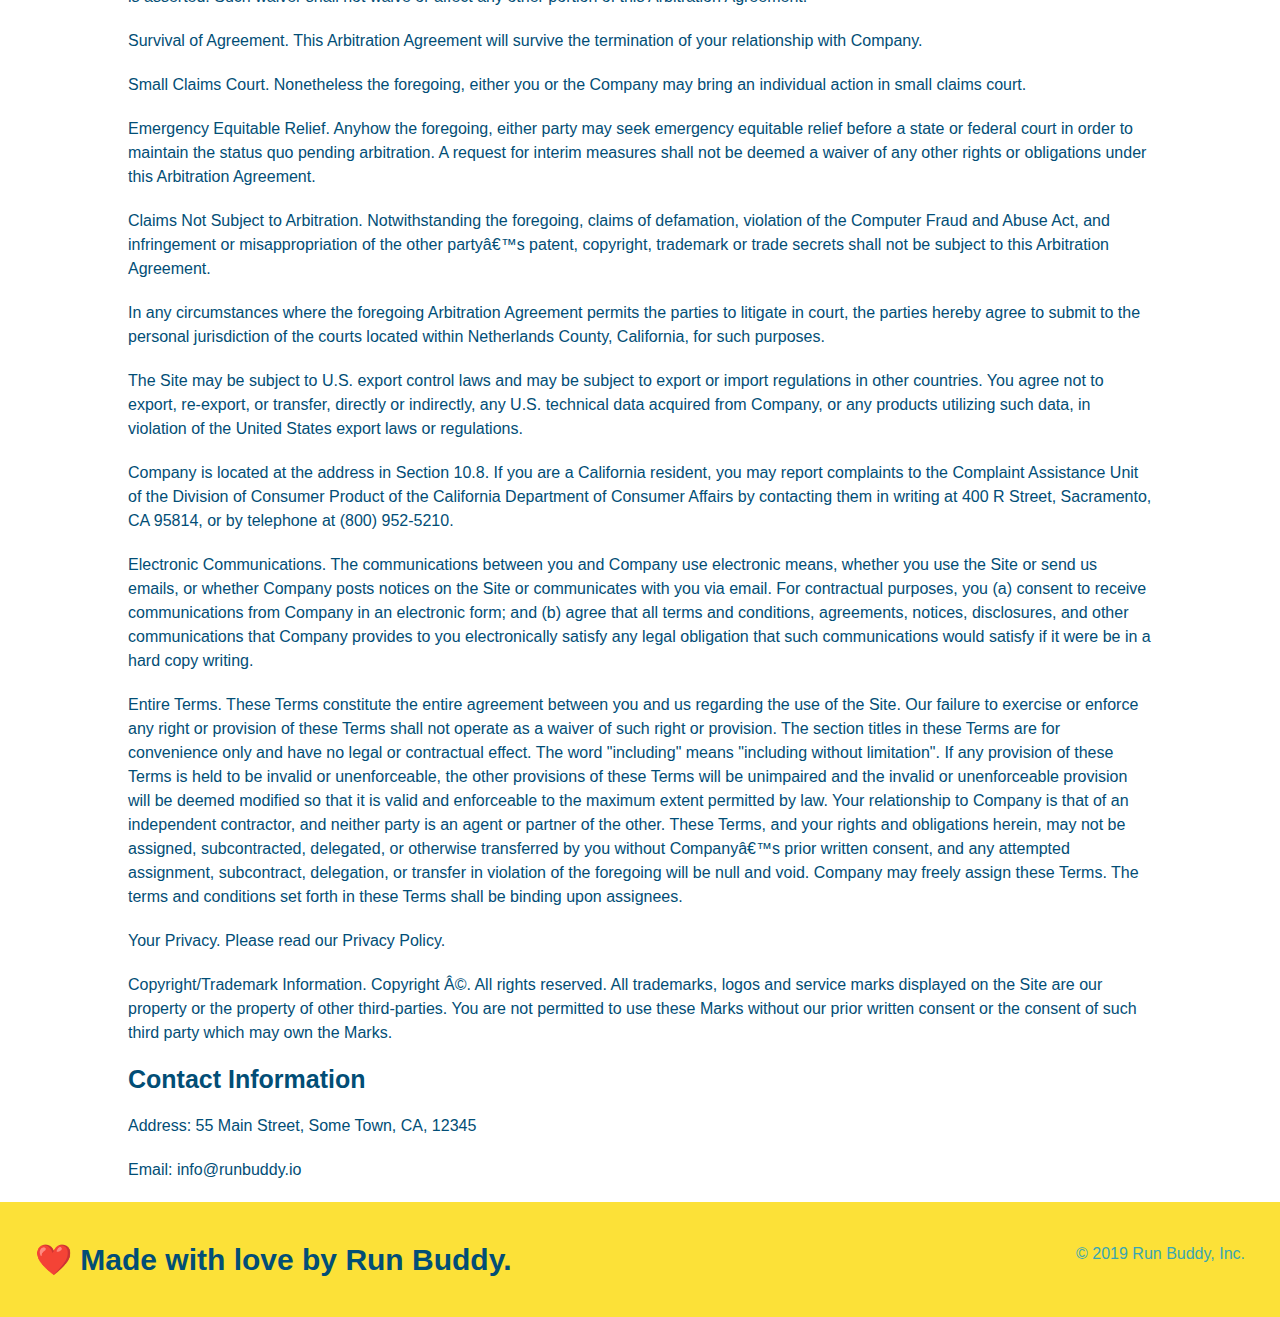
==== commit bfca8939: "made mobile friendly" ====
--- a/privacy-policy.html
+++ b/privacy-policy.html
@@ -5,6 +5,7 @@
         <title>Privacy Policy - Run Buddy</title>
         <link rel="stylesheet" href=" ./assets/css/style.css" />
         <link rel="stylesheet" href="./assets/css/secondary-style.css" />
+        <meta name="viewport" content="width=device-width, initial-scale=1.0" />
     </head>
     <body>
         <header>
--- a/assets/css/style.css
+++ b/assets/css/style.css
@@ -12,6 +12,9 @@
 header {
     padding: 20px 35px;
     background-color: #39a6b2;
+    display: flex;
+    justify-content: space-between;
+    flex-wrap: wrap;
 }
 
 header h1 {
@@ -19,7 +22,6 @@
     font-size: 36px;
     color: #fce138;
     margin: 0;
-    display: inline;
 }
 
 header a {
@@ -28,18 +30,21 @@
 }
 
 header nav {
-    float: right;
     margin: 7px 0;
 }
 
-header nav ul li {
-    display: inline;
-}
+header nav ul {
+    display: flex;
+    flex-wrap: wrap;
+    justify-content: space-between;
+    align-items: center;
+    list-style: none;
+  }
 
 header nav ul li a {
-    margin: 0 30px;
-    font-weight: ligher;
-    font-size: 22px;
+    padding: 10px 15px;
+    font-weight: lighter;
+    font-size: 1.55vw;
 }
 
 * {
@@ -52,17 +57,18 @@
     background: #fce138;
     width: 100%;
     padding: 40px 35px;
+    display: flex;
+    justify-content: space-between;
+    flex-wrap: wrap;
 }
 
 footer h2 {
-    display: inline;
     color: #024e76;
     font-size: 30px;
     margin: 0;
 }
 
 footer div {
-    float: right;
     line-height: 1.5;
     text-align: right;
 }
@@ -77,21 +83,21 @@
 
 .hero {
     background-image: url("../css/images/hero-bg.jpg");
-    height: 600px;
     background-size: cover;
     background-position: center;
-    position: relative;
+    display: flex;
+    justify-content: center;
+    flex-wrap: wrap;
+    align-items: flex-start;
 }
 
 .hero-form {
     color: #024e76;
     background-color: #fce138;
     padding:20px;
-    width: 500px;
     border: solid 3px #024e76;
-    position: absolute;
-    bottom: 120px;
-    right: 140px;
+    width: 40%;
+    margin: 3.5%;
 }
 
 .hero-form h3 {
@@ -101,6 +107,21 @@
 
 .hero-form p {
     margin: 5px 0 15px 0;
+}
+
+.hero-cta {
+    width: 35%;
+    text-align: right;
+    margin: 3.5%;
+    color: #fff;
+    font-size: 18px;
+    line-height: 1.2;
+}
+
+.hero-cta h2 {
+    font-style: italic;
+    font-size: 55px;
+    color: #fce138;
 }
 
 .form-input {
@@ -123,10 +144,6 @@
     border: none;
     padding: 10px 20px;
     font-size: 16px;
-}
-
-.intro {
-    text-align: center;
 }
 
 .intro p {
@@ -135,20 +152,21 @@
     width: 80%;
     font-size: 20px;
     margin: 0 auto;
+    text-align: center;
 }
 
 .steps {
+    background: #fce138;
+}
+
+.section-title {
+    font-size: 48px;
+    color: #024e76;
+    border-bottom: 3px solid;
+    padding-bottom: 20px;
     text-align: center;
-    background: #fce138;
-}
-
-.section-title {
-    font-size: 55px;
-    color: #024e76;
-    margin-bottom: 35px;
-    padding: 0 100px 20px 100px;
-    display: inline-block;
-    border-bottom: 3px solid;
+    margin: 0 auto 35px auto;
+    width: 50%;
 }
 
 .primary-border {
@@ -158,20 +176,47 @@
 .secondary-border {
     border-color: #39a6b2;
 }
-
-.steps div {
-    margin-bottom: 80px;
-}
-
-.steps img {
-    width: 15%;
-    margin: 10px 0;
-}
-
-.steps h3 {
+.step {
+    margin: 50px auto;
+    padding-bottom: 50px;
+    width: 80%;
+    border-bottom: 1px solid #39a6b2;
+    display: flex;
+    flex-wrap: wrap;
+    align-items: center;
+    justify-content: space-between;
+}
+
+.step h3 {
     color: #024e76;
     font-size: 46px;
-    margin-top: 10px;
+    flex: 1 30%;
+}
+
+.step-info {
+    flex: 2 70%;
+    display: flex;
+    flex-wrap: wrap;
+    align-items: center;
+}
+
+.step-img {
+    flex: 1 12%;
+    margin-right: 20px;
+}
+
+.step-img img {
+    max-width: 100%;
+}
+
+.step-text {
+    flex: 12;
+}
+
+.step-text h4 {
+    font-size: 26px;
+    line-height: 1.5;
+    color: #024e76;
 }
 
 .steps p {
@@ -179,31 +224,28 @@
     font-size: 23px;
 }
 
-.steps span {
-    font-size: 38px;
+.trainer {
+    margin: 20px;
+    background: #024e76;
+    color: #fce138;
+    flex: 1;
 }
 
 .trainers {
-    text-align: center;
-}
-
-.trainer {
-    width: 900px;
-    margin: 0 auto 30px auto;
-    background: #024e76;
-    color: #fce138;
-    overflow: auto;
+    width: 100%;
+    margin: 0 auto;
+    display: flex;
+    flex-wrap: wrap;
+    justify-content: space-around;
 }
 
 .trainer img {
-    width: 35%;
-    float: left;
+    width: 100%;
 }
 
 .trainer-bio {
-    padding: 35px;
-    float: left;
-    width: 65%;
+    padding: 25px;
+    line-height: 1.3;
 }
 
 .text-left {
@@ -215,19 +257,17 @@
 }
 
 .trainer-bio h3 {
-    font-size: 32px;
-    margin-bottom: 8px;
+    font-size: 28px;
 }
 
 .trainer-bio h4 {
     font-weight: lighter;
-    font-size: 26px;
-    margin-bottom: 25px;
+    font-size: 22px;
+    margin-bottom: 15px;
 }
 
 .trianer-bio p {
     font-size: 17px;
-    line-height: 1.3;
 }
 
 .primary-border {
@@ -239,7 +279,6 @@
 }
 
 .contact {
-    text-align: center;
     background: #024e76;
 }
 
@@ -247,17 +286,22 @@
     color: #fce138;
 }
 
+.contact-info {
+    display: flex;
+    justify-content: space-between;
+    flex-wrap: wrap;
+}
+
+.contact-info > * {
+    flex: 1;
+    margin: 15px;
+}
+
 .contact-info iframe {
-    width: 400px;
     height: 400px;
 }
 
 .contact-info div{
-    width: 410px;
-    display: inline-block;
-    vertical-align: top;
-    text-align: left;
-    margin: 30px 0 0 60px;
     color: white;
 }
 
@@ -269,12 +313,33 @@
 .contact-info p, .contact-info address {
     margin: 20px o;
     line-height: 1.5;
-    font-size: 20px;
+    font-size: 16px;
     font-style: normal;
 }
 
 .contact-info a {
     color: #fce138;
+}
+
+.contact-form input, .contact-form textarea {
+    border: 1px solid #024e76;
+    display: block;
+    padding: 7px 15px;
+    font-size: 16px;
+    color: #024e76;
+    width: 100%;
+    margin-bottom: 15px;
+    margin-top: 5px;
+}
+
+.contact-form button {
+    width: 100%;
+    border: none;
+    background: #fce138;
+    color: #024e76;
+    text-align: center;
+    padding: 15px 0;
+    font-size: 16px;
 }
 
 .page-title {
@@ -285,4 +350,114 @@
     font-weight: normal;
     font-size: 42px;
     font-style: italic;
-}+}
+
+.flex-row {
+    display: flex;
+}
+
+@media screen and (max-width: 980px) {
+    header {
+        padding: 0;
+        justify-content: center;        
+    }
+
+    header h1 {
+        width: 100%;
+        text-align: center;
+    }
+
+    header nav ul {
+        margin-top: 20px;
+        width: 100%;
+        justify-content: center;
+    }
+
+    header nav ul li a {
+        font-size: 20px;
+    }
+
+    footer h2, footer div {
+        text-align: center;
+        width: 100%;
+    }
+
+    .hero-cta, .hero-form {
+        width: 100%;
+    }
+
+    .hero-cta {
+        text-align: center;
+    }
+
+    .section-title {
+        width: 80%;
+    }
+
+    .trainer {
+        flex: 0 70%;
+    }
+
+    .contact-info iframe {
+        flex: 1 100%;
+    }
+  }
+  
+  @media screen and (max-width: 768px) {
+    section {
+        padding: 30px 15px;
+    }
+
+    .step h3 {
+        flex: 1 100%;
+        text-align: center;
+    }
+
+    .step-info {
+        flex: 2 100%;
+        text-align: center;
+        justify-content: center;
+    }
+
+    .step-img {
+        flex: 0 32%;
+        margin-right: 0;
+        margin-top: 15px;
+        margin-bottom: 15px;
+    }
+
+    .step-text {
+        flex: 100%;
+    }
+  }
+  
+  @media screen and (max-width: 575px) {
+    .hero-form button {
+        width: 100%;
+    }
+
+    .section-title {
+        width: 95%;
+    }
+
+    .intro p {
+        width: 100%;
+    }
+
+    .trainer {
+        flex: 0 100%;
+    }
+
+    .contact-info {
+        text-align: center;
+    }
+
+    .contact-info > * {
+        flex: 0 100%;
+    }
+
+    .contact-form {
+        order: 3;
+    }
+  }
+
